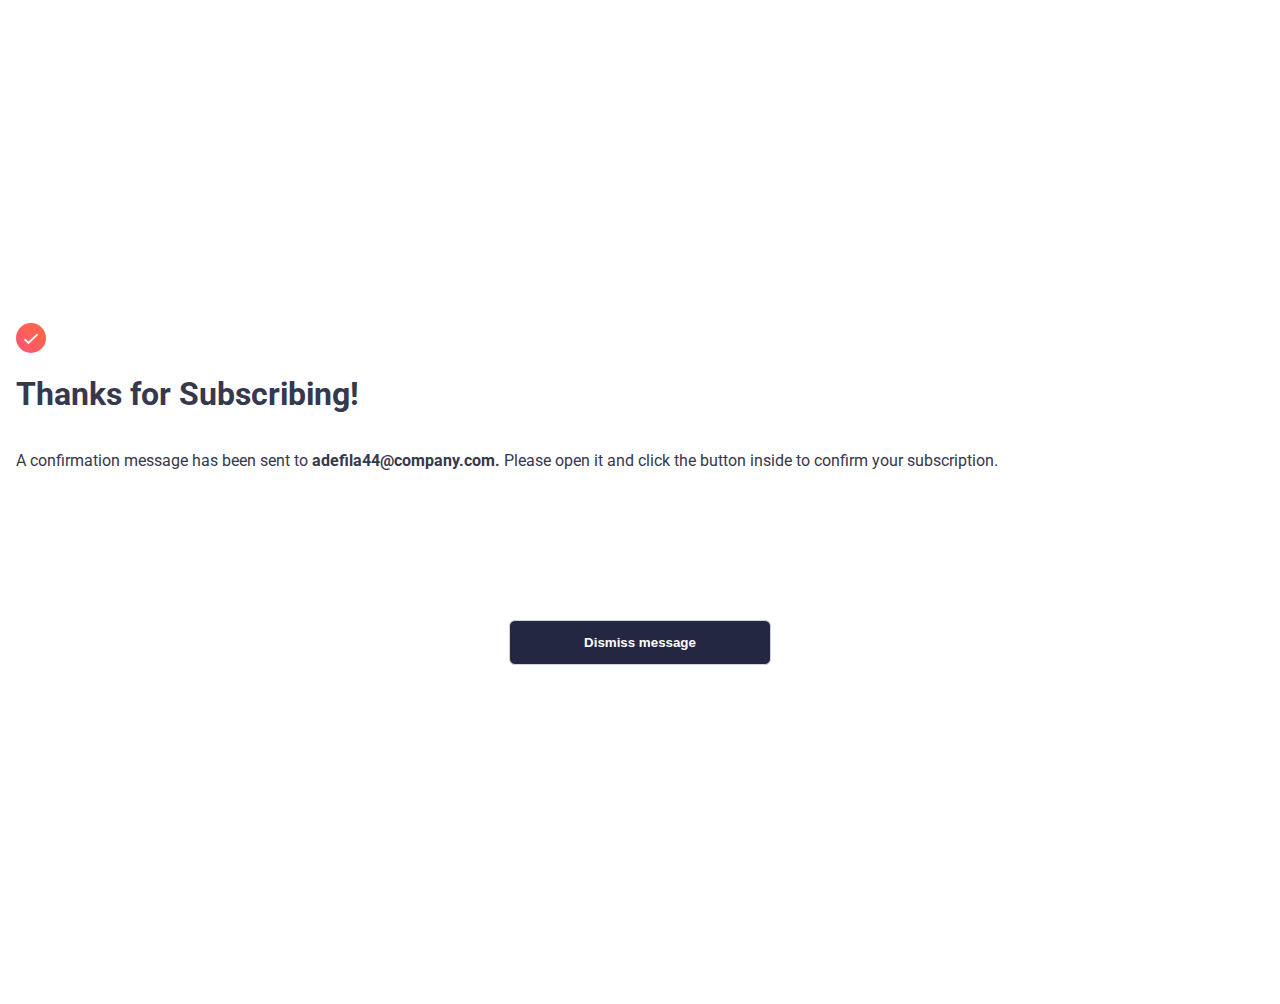
==== success.html @ 45bc52b8 "Initial commit" ====
<!DOCTYPE html>
<html lang="en">
<head>
    <meta charset="UTF-8">
    <meta http-equiv="X-UA-Compatible" content="IE=edge">
    <meta name="viewport" content="width=device-width, initial-scale=1.0">
    <title>Confirmation message</title>
    <link rel="preconnect" href="https://fonts.googleapis.com">
     <link rel="preconnect" href="https://fonts.gstatic.com" crossorigin>
     <link href="https://fonts.googleapis.com/css2?family=Roboto:wght@400;700&display=swap" rel="stylesheet">
    <!-- <link rel="stylesheet" href="assets/images/styles.css"> -->
    <style>
        body{
            display: flex;
            justify-content: center;
            font-family: 'Roboto';
            display: flex;
            flex-direction: column;
            height: 100vh;
            margin: 52px 16px;
            padding: 0;
        }
        .fluid-container{
            display: flex;
            flex-direction: column;
            margin-bottom: 131px;
        }
        h1{
            color: hsl(235, 18%, 26%);
            font-weight: 700;
        }
        .success-text{
            color: hsl(235, 18%, 26%);
            font-weight: 400;
            line-height: 1.4;
        }
        .success-img{
            height: 30px;
            width: 30px;
        }
        .button{
            display: flex;
            justify-content: center;
        }
        .success-button{
            background-color: hsl(234, 29%, 20%);
            color: white;
            font-weight: 700;
            margin-bottom: 16px;
            padding: 14px 74px;
            box-sizing: border-box;
            border: 1px solid lightgray;
            border-radius: 6px;
            display: flex;
            justify-content: center;
            align-items: center
        }

    </style>
</head>

<body>
    <div class="fluid-container">
        <img class="success-img" src="assets/images/icon-success.svg" alt="success-icon">
        <h1 class="success-heading">Thanks for Subscribing!</h1>
        <p class="success-text">A confirmation message has been sent to <strong>adefila44@company.com.</strong> Please open it and click the button inside to confirm your subscription.</p>

    </div>
    <div class="button">
        <button class="success-button">Dismiss message</button>

    </div>

    
    <script src="index2.js"></script>
</body>
</html>
---- assets/images/styles.css ----
body{
    font-family: 'Roboto';
    display: flex;
    flex-direction: column;
    height: 100vh;
    margin: 0;
    padding: 0;
}
.sub-button{
    background-color: hsl(234, 29%, 20%);
    color: white;
    font-weight: 700;
    margin-bottom: 16px;
    padding: 10px 15px;
    box-sizing: border-box;
    border: 1px solid lightgray;
    border-radius: 6px;
    display: flex;
    justify-content: center;
    align-items: center;
}
.sub-button:hover {
    background: linear-gradient(to right, #e75e7c, #fe693e);
    box-shadow: 5px 7px 40px -7px#fe693e;
}
.figure{
    display: none;
}
h1{
    color: hsl(235, 18%, 26%);
    font-weight: 700;
}
#form{
    margin-bottom: 10px;
}
.lists{
    display: flex;
    flex-direction: column;
    margin-bottom: 25px;
}
.list-items{
    display: flex;
    align-items: center;
    gap: 16px;
}
.container{
    display: flex;
    flex-direction: column;
}
.top-container{
    display: flex;
    flex-direction: column;
    padding: 2px 18px;
    margin: 15px;
}
.input-class{
    display: flex;
    flex-direction: column;
    gap: 6px;
    margin-bottom: 20px;
    padding: 14px 10px;
}


/* Media Query for Laptop Screen  */
@media (min-width: 768px){
    body{
        background-color: hsl(234, 29%, 20%);
        display: flex;
        flex-direction: row;
        overflow: hidden;
        width: 100%;
        justify-content: center;
    }
    .figure{
        display: flex;
        padding: 12px;
    }
    .top-img{
        display: none;
    }
    .container{
        display: flex;
        flex-direction: row;
        background-color: white;
        border-radius: 12px;
        margin: 50px 68px;
    }
    .input-class{
       padding: 16px;
    }
    
}
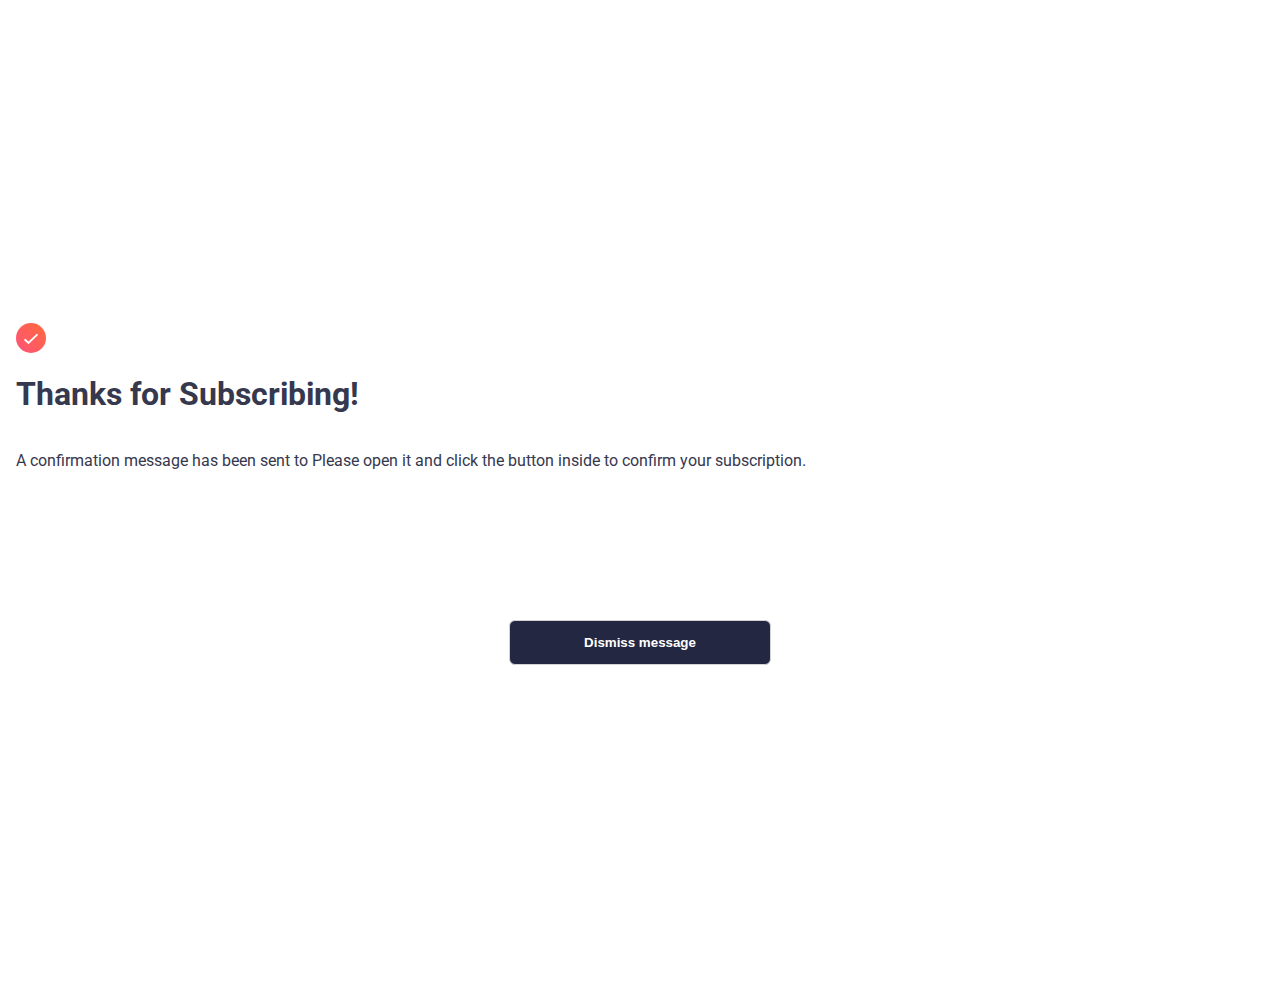
==== commit 9eb846df: "addition and updates" ====
--- a/success.html
+++ b/success.html
@@ -63,7 +63,7 @@
     <div class="fluid-container">
         <img class="success-img" src="assets/images/icon-success.svg" alt="success-icon">
         <h1 class="success-heading">Thanks for Subscribing!</h1>
-        <p class="success-text">A confirmation message has been sent to <strong>adefila44@company.com.</strong> Please open it and click the button inside to confirm your subscription.</p>
+        <p class="success-text">A confirmation message has been sent to <strong class="email-input"></strong> Please open it and click the button inside to confirm your subscription.</p>
 
     </div>
     <div class="button">
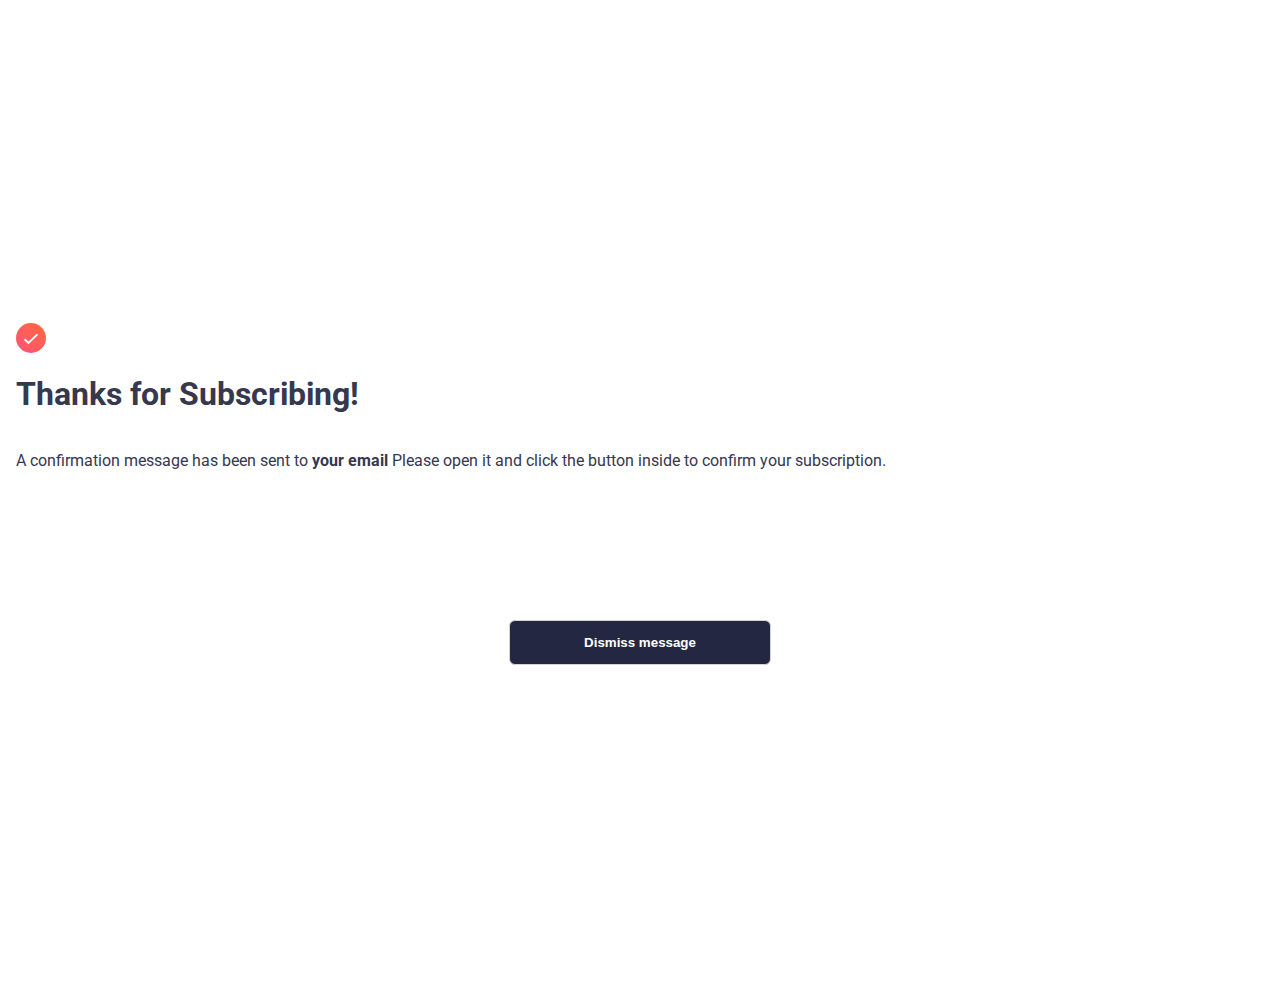
==== commit 77a9e112: "changes" ====
--- a/success.html
+++ b/success.html
@@ -72,6 +72,6 @@
     </div>
 
     
-    <script src="index2.js"></script>
+    <script src="success.js"></script>
 </body>
 </html>